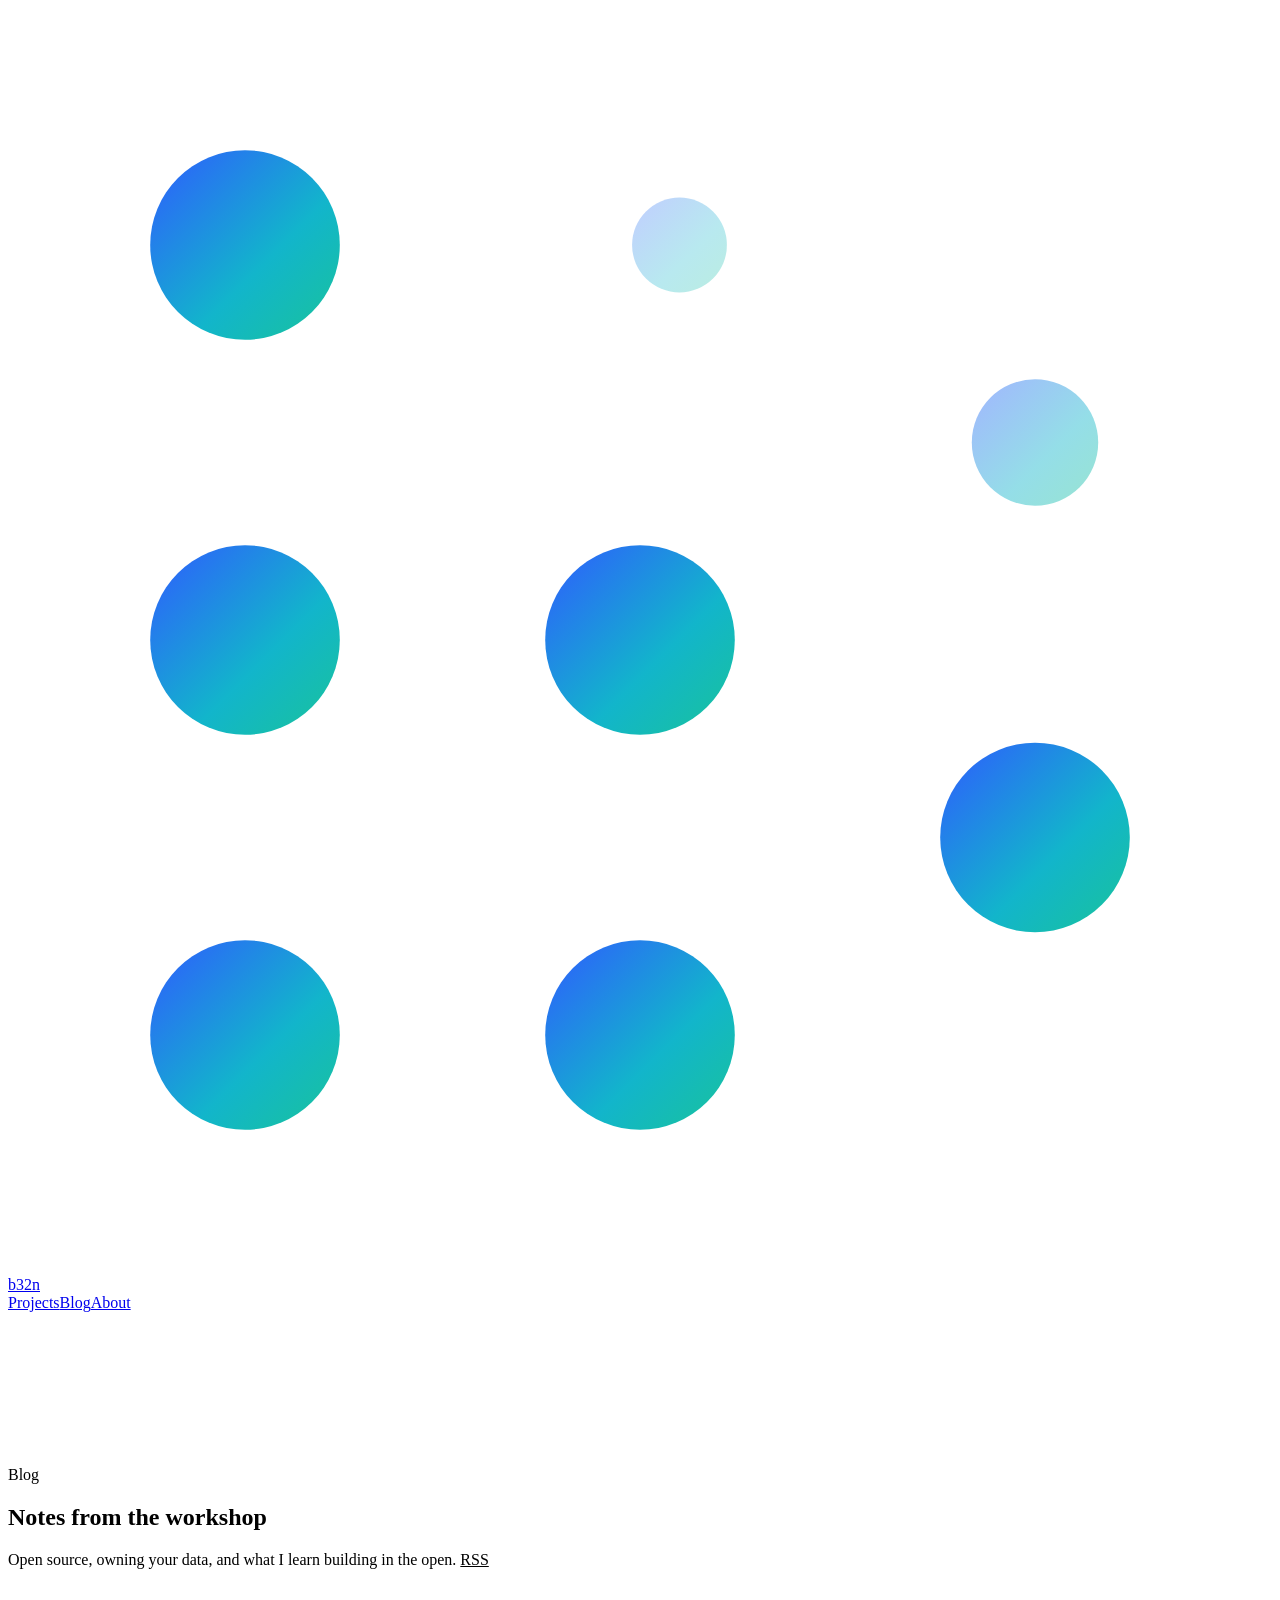
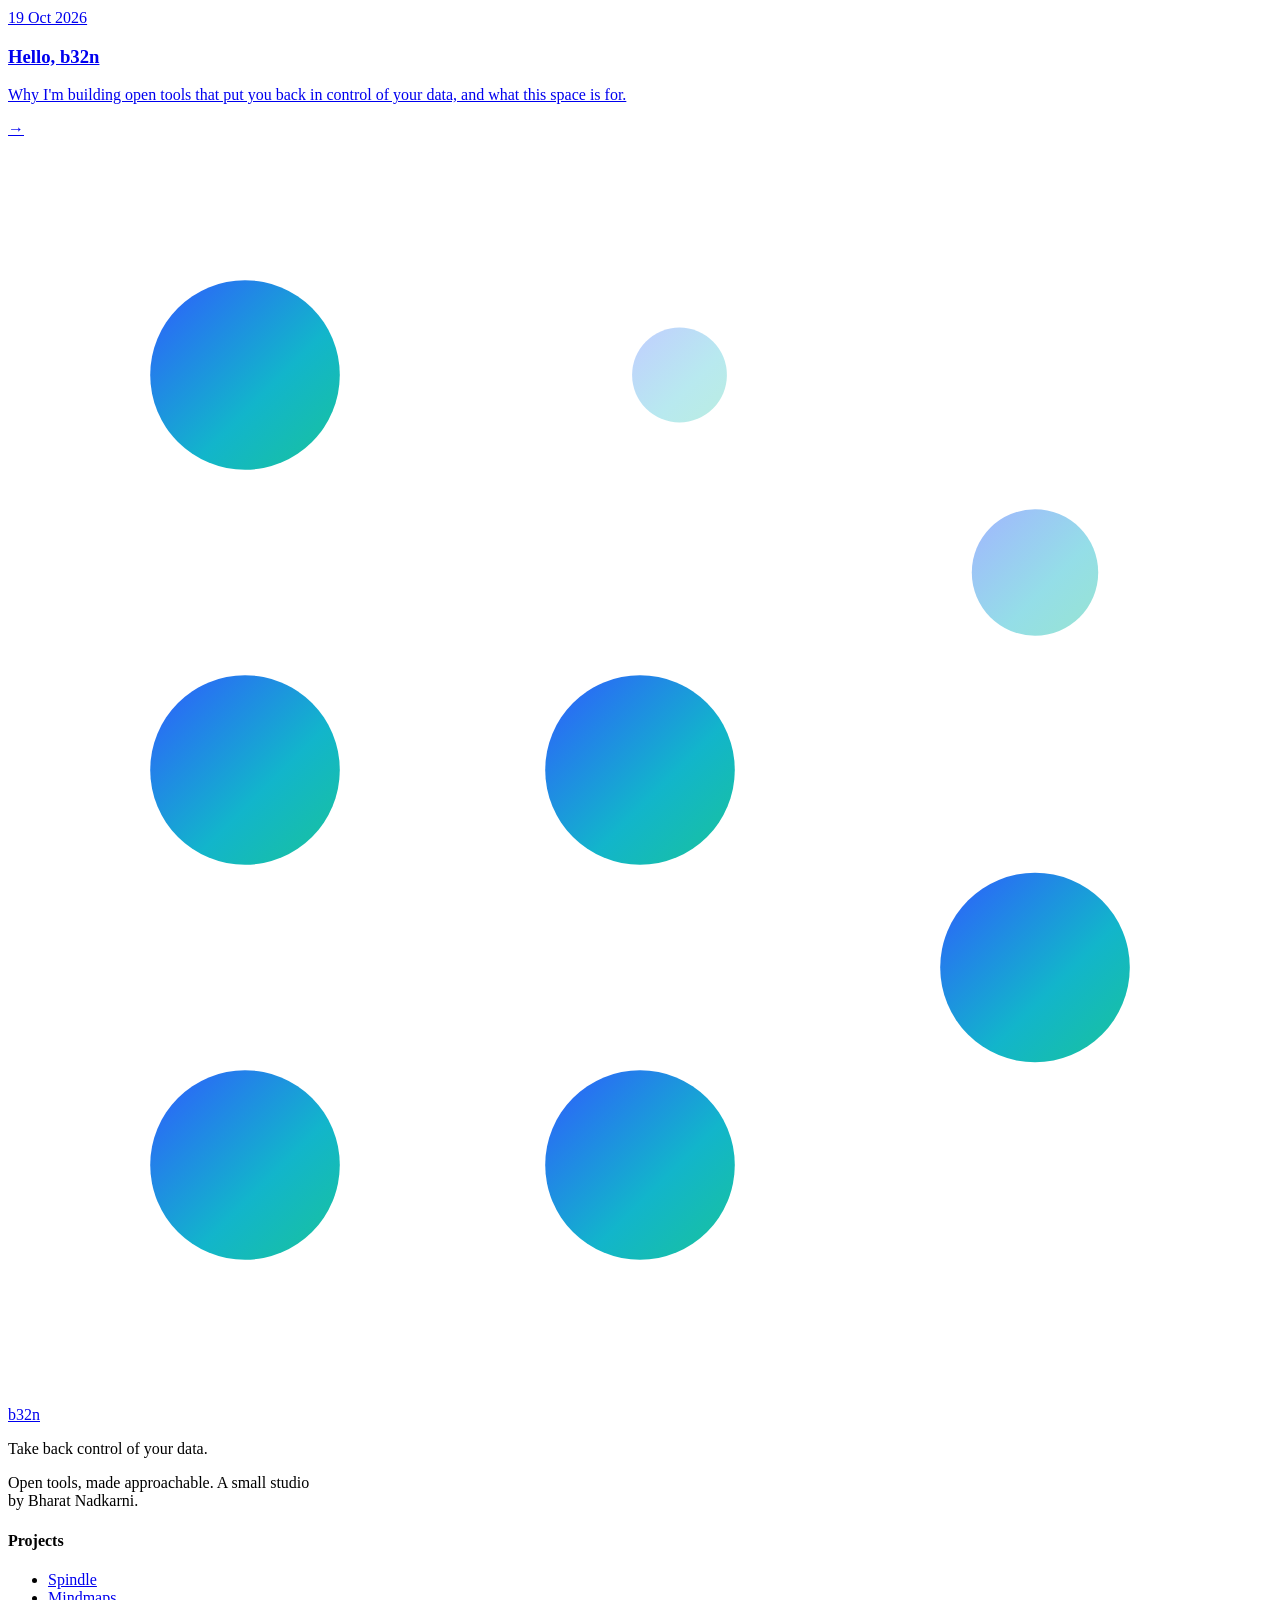
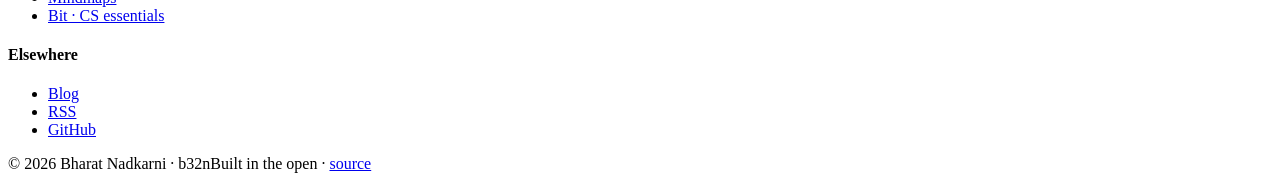
==== public/blog/index.html @ 332fad1e "b32n.io: studio site with nanobot swarm, case studies and blog" ====
<!doctype html>
<html lang="en">
<head>
<meta charset="utf-8">
<meta name="viewport" content="width=device-width,initial-scale=1">
<title>Blog · b32n</title>
<meta name="description" content="Notes on open source, owning your data, and building tools in the open.">
<meta name="theme-color" content="#f7f8fb">
<link rel="canonical" href="https://b32n.io/blog/">
<meta property="og:title" content="Blog · b32n">
<meta property="og:description" content="Notes on open source, owning your data, and building tools in the open.">
<meta property="og:type" content="website">
<meta property="og:url" content="https://b32n.io/blog/">
<meta name="twitter:card" content="summary">
<link rel="icon" href="/favicon.svg" type="image/svg+xml">
<link rel="alternate" type="application/rss+xml" title="b32n blog" href="/blog/feed.xml">
<link rel="preconnect" href="https://fonts.googleapis.com"><link rel="preconnect" href="https://fonts.gstatic.com" crossorigin>
<link href="https://fonts.googleapis.com/css2?family=Inter:wght@400;500;600&family=JetBrains+Mono:wght@500&family=Space+Grotesk:wght@500;600&display=swap" rel="stylesheet">
<link rel="stylesheet" href="/assets/site.css">
</head>
<body>
<header class="nav"><div class="wrap">
  <a class="brand" href="/" aria-label="b32n home"><svg viewBox="0 0 32 32" aria-hidden="true"><defs><linearGradient id="lg" x1="0" x2="1" y1="0" y2="1"><stop offset="0" stop-color="#2f5bff"/><stop offset=".6" stop-color="#12b5cb"/><stop offset="1" stop-color="#19c39a"/></linearGradient></defs>
<g fill="url(#lg)"><circle cx="6" cy="6" r="2.4"/><circle cx="6" cy="16" r="2.4"/><circle cx="6" cy="26" r="2.4"/><circle cx="16" cy="16" r="2.4"/><circle cx="16" cy="26" r="2.4"/><circle cx="26" cy="21" r="2.4"/><circle cx="26" cy="11" r="1.6" opacity=".45"/><circle cx="17" cy="6" r="1.2" opacity=".3"/></g></svg><span>b32n</span></a>
  <nav aria-label="Main"><a href="/#projects">Projects</a><a href="/blog/" aria-current=page>Blog</a><a href="/#about">About</a></nav>
</div></header>
<main>
<section class="page-hero" data-swarm-host><canvas class="swarm" data-shapes="orb" data-count="600" aria-hidden="true"></canvas><div class="wrap">
  <span class="eyebrow">Blog</span>
  <h1>Notes from the workshop</h1>
  <p class="lede">Open source, owning your data, and what I learn building in the open. <a href="/blog/feed.xml" style="color:var(--blue)">RSS</a></p>
</div></section>
<section style="padding-top:24px"><div class="wrap"><div class="posts"><a class="post-row" href="/blog/hello-b32n/"><time datetime="2026-10-19">19 Oct 2026</time><div><h3>Hello, b32n</h3><p>Why I&#x27;m building open tools that put you back in control of your data, and what this space is for.</p></div><span class="go">→</span></a></div></div></section>

</main>
<footer><div class="wrap">
  <div>
    <a class="brand" href="/"><svg viewBox="0 0 32 32" aria-hidden="true"><defs><linearGradient id="lg" x1="0" x2="1" y1="0" y2="1"><stop offset="0" stop-color="#2f5bff"/><stop offset=".6" stop-color="#12b5cb"/><stop offset="1" stop-color="#19c39a"/></linearGradient></defs>
<g fill="url(#lg)"><circle cx="6" cy="6" r="2.4"/><circle cx="6" cy="16" r="2.4"/><circle cx="6" cy="26" r="2.4"/><circle cx="16" cy="16" r="2.4"/><circle cx="16" cy="26" r="2.4"/><circle cx="26" cy="21" r="2.4"/><circle cx="26" cy="11" r="1.6" opacity=".45"/><circle cx="17" cy="6" r="1.2" opacity=".3"/></g></svg><span>b32n</span></a>
    <p class="motto">Take back control of your data.</p>
    <p style="color:var(--ink-2);max-width:38ch;margin:0">Open tools, made approachable. A small studio by Bharat Nadkarni.</p>
  </div>
  <div><h4>Projects</h4><ul>
    <li><a href="/projects/spindle/">Spindle</a></li>
    <li><a href="/projects/mindmaps/">Mindmaps</a></li>
    <li><a href="https://bit.b32n.io">Bit · CS essentials</a></li>
  </ul></div>
  <div><h4>Elsewhere</h4><ul>
    <li><a href="/blog/">Blog</a></li>
    <li><a href="/blog/feed.xml">RSS</a></li>
    <li><a href="https://github.com/b32n">GitHub</a></li>
  </ul></div>
  <div class="fine"><span>© 2026 Bharat Nadkarni · b32n</span><span>Built in the open · <a href="https://github.com/b32n/b32n.io">source</a></span></div>
</div></footer>
<script src="/assets/nano.js" defer></script>
</body>
</html>
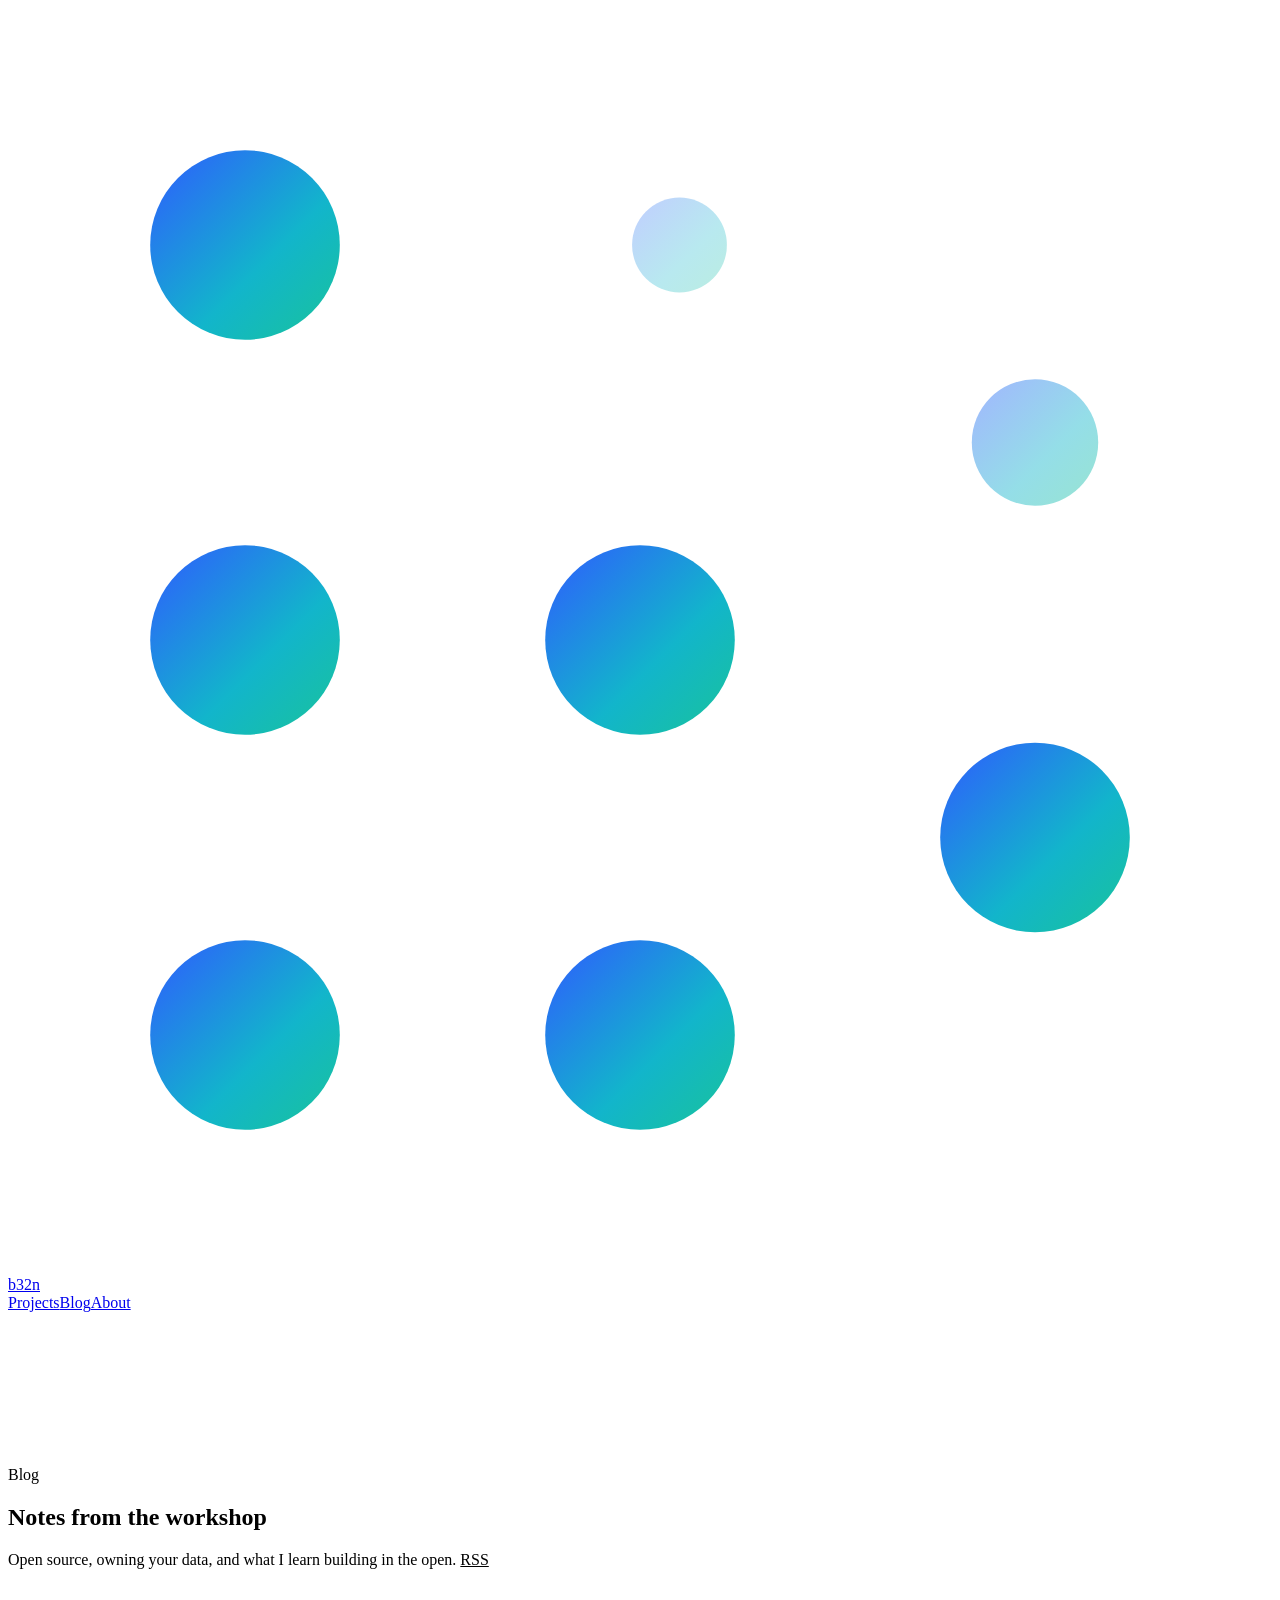
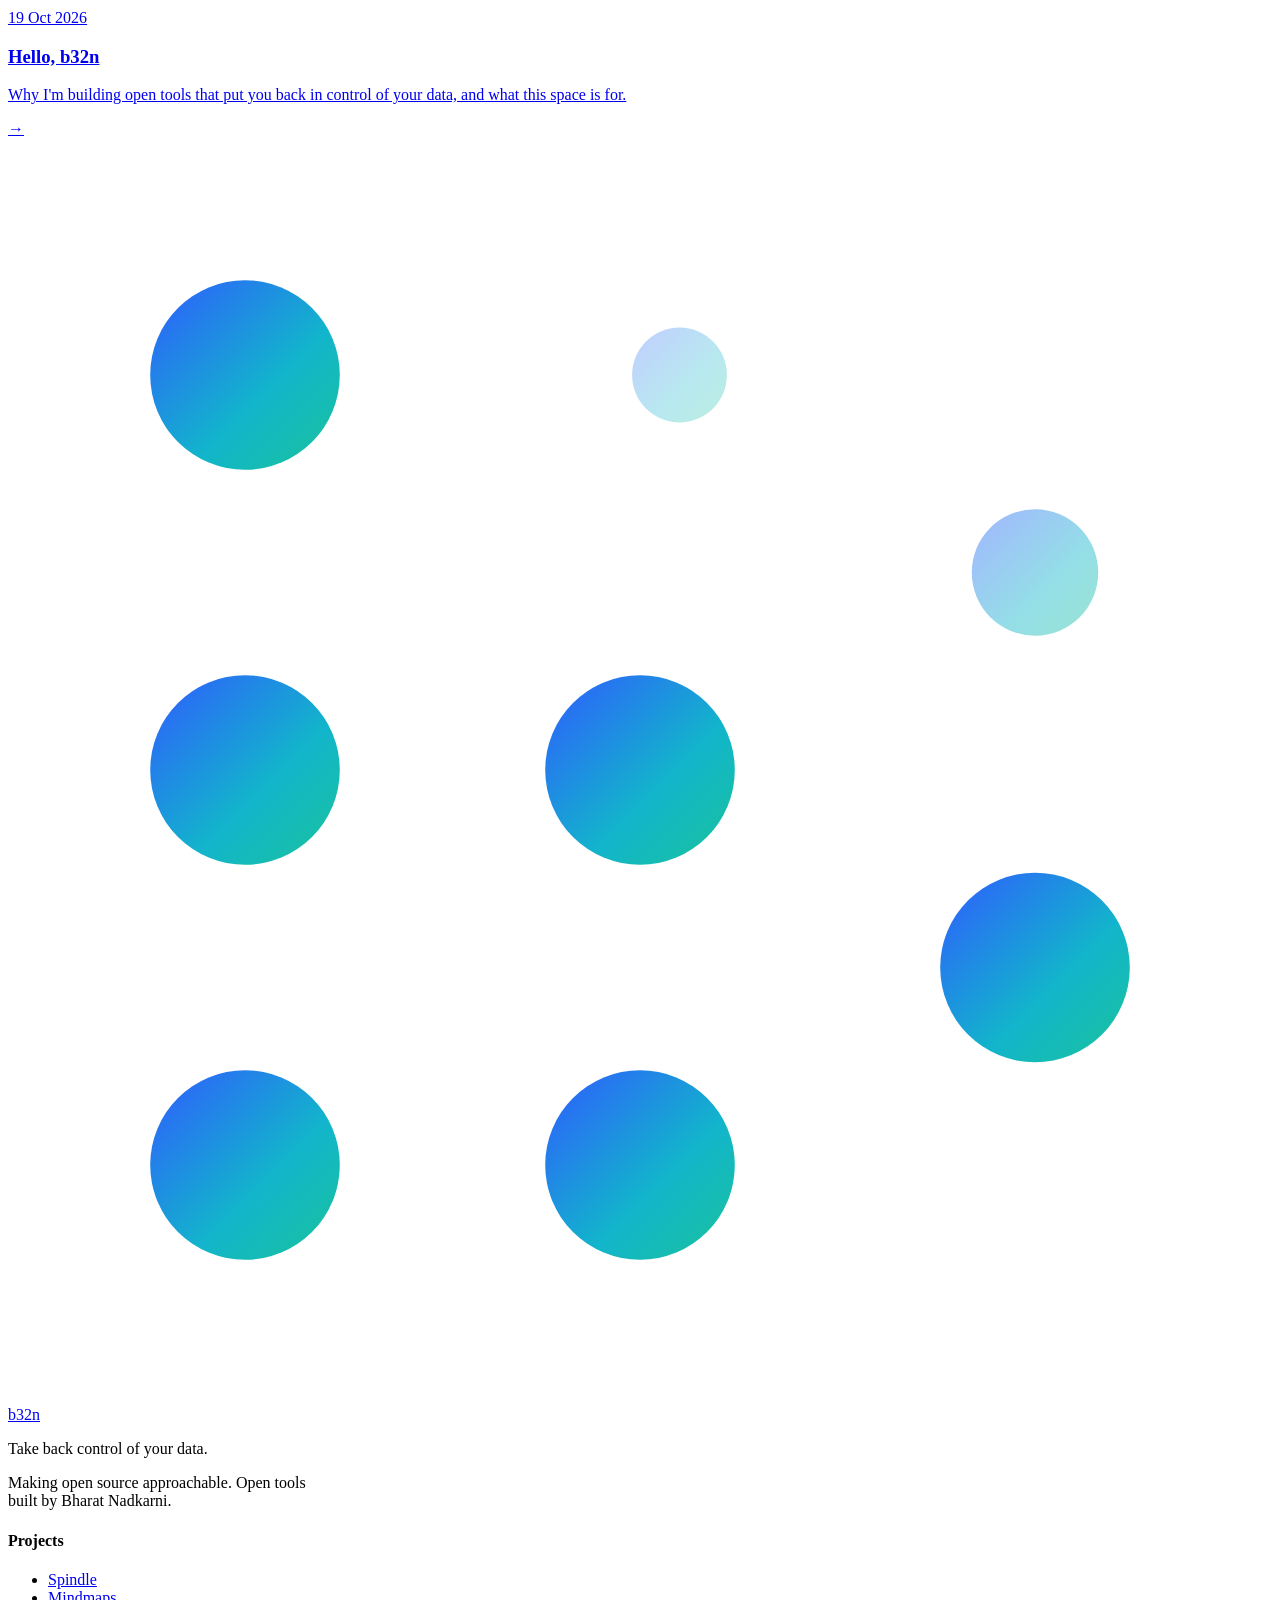
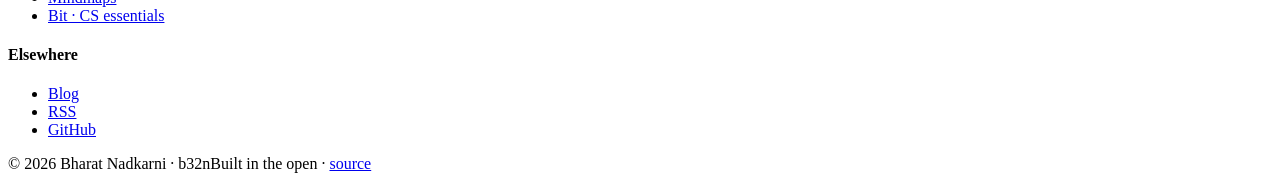
==== commit 98ecbdd3: "Copy: first person throughout, new eyebrow, About from LinkedIn bio" ====
--- a/public/blog/index.html
+++ b/public/blog/index.html
@@ -38,7 +38,7 @@
     <a class="brand" href="/"><svg viewBox="0 0 32 32" aria-hidden="true"><defs><linearGradient id="lg" x1="0" x2="1" y1="0" y2="1"><stop offset="0" stop-color="#2f5bff"/><stop offset=".6" stop-color="#12b5cb"/><stop offset="1" stop-color="#19c39a"/></linearGradient></defs>
 <g fill="url(#lg)"><circle cx="6" cy="6" r="2.4"/><circle cx="6" cy="16" r="2.4"/><circle cx="6" cy="26" r="2.4"/><circle cx="16" cy="16" r="2.4"/><circle cx="16" cy="26" r="2.4"/><circle cx="26" cy="21" r="2.4"/><circle cx="26" cy="11" r="1.6" opacity=".45"/><circle cx="17" cy="6" r="1.2" opacity=".3"/></g></svg><span>b32n</span></a>
     <p class="motto">Take back control of your data.</p>
-    <p style="color:var(--ink-2);max-width:38ch;margin:0">Open tools, made approachable. A small studio by Bharat Nadkarni.</p>
+    <p style="color:var(--ink-2);max-width:38ch;margin:0">Making open source approachable. Open tools built by Bharat Nadkarni.</p>
   </div>
   <div><h4>Projects</h4><ul>
     <li><a href="/projects/spindle/">Spindle</a></li>
